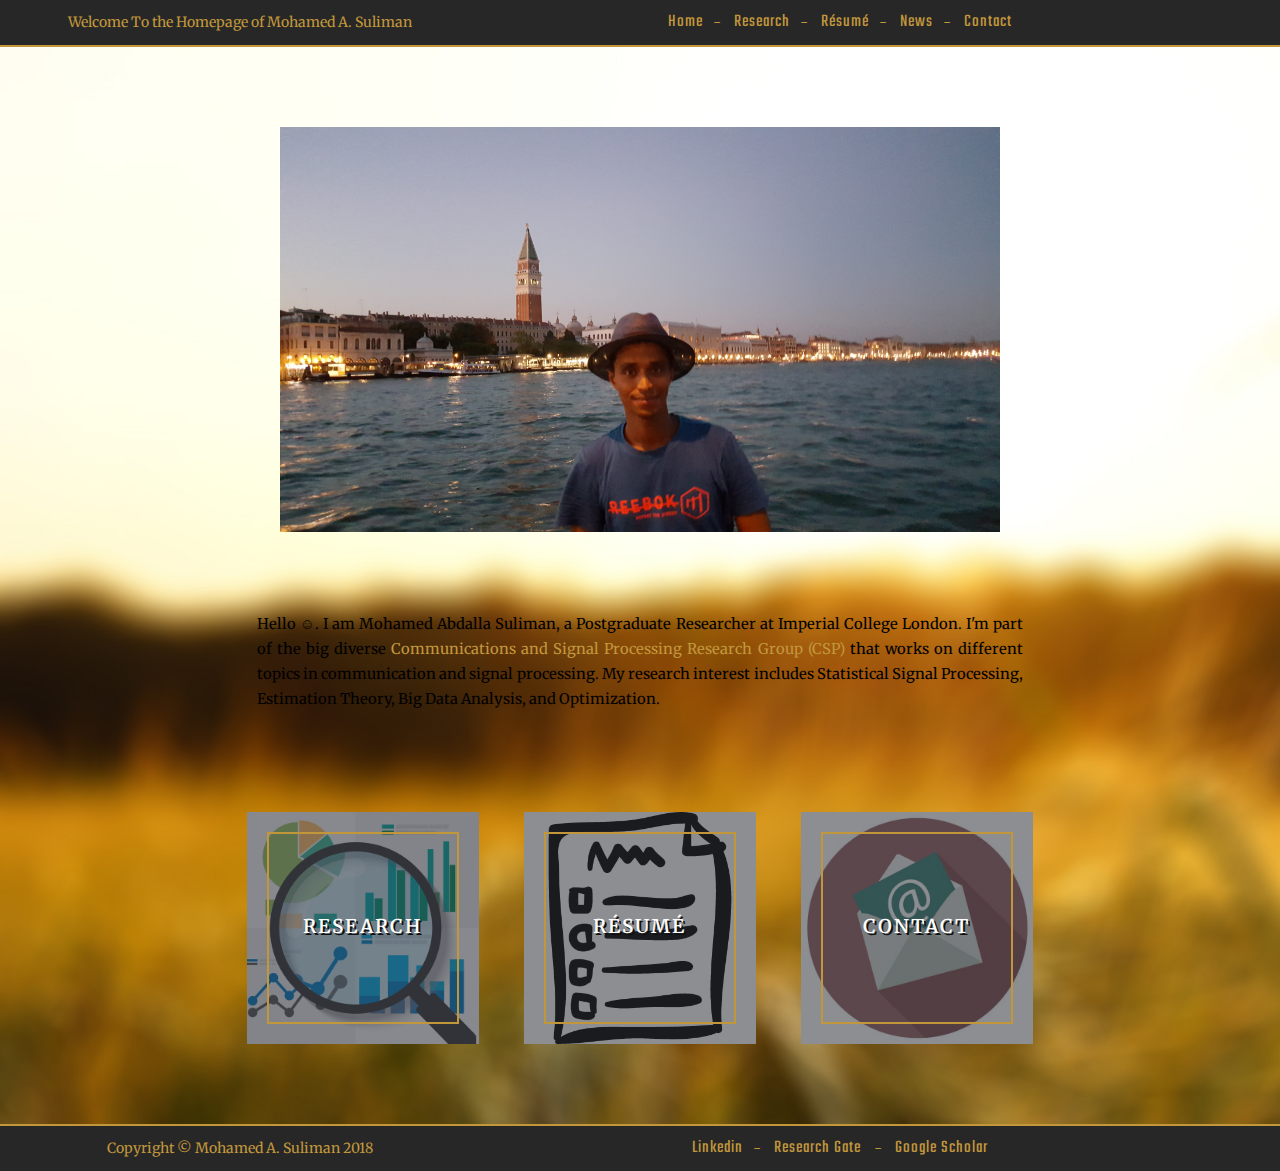
==== index.html @ 4e8c7590 "Update index.html" ====
<!DOCTYPE html>
<!--[if lt IE 7 ]><html class="ie ie6" lang="en"> <![endif]-->
<!--[if IE 7 ]><html class="ie ie7" lang="en"> <![endif]-->
<!--[if IE 8 ]><html class="ie ie8" lang="en"> <![endif]-->
<!--[if (gte IE 9)|!(IE)]><!--><html lang="en"> <!--<![endif]-->
<head>

    <!-- Basic Page Needs
  ================================================== -->
	<meta charset="utf-8">
	<title>Mohamed A. Suliman</title>
	<meta name="description" content="#">
	<meta name="author" content="www.zerotheme.com">
	
    <!-- Mobile Specific Metas
  ================================================== -->
	<meta name="viewport" content="width=device-width, initial-scale=1, maximum-scale=1">
    
    <!-- CSS
  ================================================== -->
  	<link rel="stylesheet" href="css/zerogrid.css">
	<link rel="stylesheet" href="css/style.css">
	<link rel="stylesheet" href="css/menu.css">
	<link rel="stylesheet" href="css/lightbox.css">
	
	<!-- Custom Fonts -->
	<link href="font-awesome/css/font-awesome.min.css" rel="stylesheet" type="text/css">
	<link href="academicons/css/academicons.min.css  " rel="stylesheet" type="text/css">
	
	<!-- Owl Carousel Assets -->
    <link href="owl-carousel/owl.carousel.css" rel="stylesheet">
    <!-- <link href="owl-carousel/owl.theme.css" rel="stylesheet"> -->
	
	<script src="js/jquery-3.1.1.min.js"></script>
	<script src="js/script.js"></script>

	<!--[if lt IE 8]>
       <div style=' clear: both; text-align:center; position: relative;'>
         <a href="http://windows.microsoft.com/en-US/internet-explorer/products/ie/home?ocid=ie6_countdown_bannercode">
           <img src="http://storage.ie6countdown.com/assets/100/images/banners/warning_bar_0000_us.jpg" border="0" height="42" width="820" alt="You are using an outdated browser. For a faster, safer browsing experience, upgrade for free today." />
        </a>
      </div>
    <![endif]-->
    <!--[if lt IE 9]>
		<script src="js/html5.js"></script>
		<script src="js/css3-mediaqueries.js"></script>
	<![endif]-->
    
</head>
<body>
<div class="wrap-body">

<!--////////////////////////////////////Header-->
<header>
	<div class="wrap-header" >
		<!--Top-->
		<div id="top">
			<div class="zerogrid">
				<div class="row">
					<div class="col-1-3">
						<span>Welcome To the Homepage of Mohamed A. Suliman</span> 
					</div>
					<div class="col-2-3">
						<ul class="list-inline top-link link">
							<li><a href="/">Home</a></li>
							<li><a href="/research.html">Research</a></li>
							<li><a href="/resume.html">Résumé</a></li>
							<li><a href="/News.html">News</a></li>
							<li><a href="/contact1.html">Contact</a></li>
						</ul>
					</div>
				</div>
			</div>
		</div>
		<!---Main Header--->	
		
		
		<!---Top Menu--->
		
	</div>
</header>



<!--////////////////////////////////////Container-->
<section id="container">
	<div class="wrap-container">
<!-----------------content-box-2-------------------->
		<section class="content-box boxstyle-2 box-2">
			<div class="zerogrid">
				<div class="row wrap-box"><!--Start Box-->
			    <img src="images/image.jpg" style="margin:auto auto auto auto; display:block" width="720" height="680" />
					<div class="row">
						<div class="col-2-3 offset-1-6">
							<div class="header">
							</div>
							<p class="lead"></p>
							<div class="row">
									<div class="wrap-col" style="text-align: justify;">
										<p style="color: black; font-size:105%; margin-bottom:100px"> Hello &#9786;. I am Mohamed Abdalla Suliman, a Postgraduate Researcher at Imperial College London. I'm part of the big diverse <a target="_blank" href="http://www.imperial.ac.uk/electrical-engineering/research/comms-and-signal-processing/"> <font color="#c2973c">Communications and Signal Processing Research Group (CSP)</font></a> that works on different topics in communication and signal processing. My research interest includes Statistical Signal Processing, Estimation Theory, Big Data Analysis, and Optimization.</p>
									</div> 
							</div>
							<div class="col-1-3">
							<div class="portfolio-box zoom-effect" style="margin-right:30px">
								<img src="images/res_logo.jpg" class="img-responsive" alt="">
								<div class="portfolio-box-caption">
									<div class="portfolio-box-caption-content">
										<div class="project-name">
											Research
										</div>

										<div class="project-button">
											<a href="research.html" class="button button-skin">Enter</a>
										</div>
									</div>
								</div>
							</div>
						</div>
							
							
							
					      <div class="col-1-3">
							<div class="portfolio-box zoom-effect" style="margin-left:15px; margin-right:15px">
								<img src="images/cv_logo.jpg" class="img-responsive" alt="">
								<div class="portfolio-box-caption">
									<div class="portfolio-box-caption-content">
										<div class="project-name">
											Résumé
										</div>
										<div class="project-button">
											<a href="resume.html" class="button button-skin">Enter</a>
										</div>
									</div>
								</div>
							</div>
						</div>
							
						<div class="col-1-3">
							<div class="portfolio-box zoom-effect" style="margin-left:30px">
								<img src="images/contact.jpg" class="img-responsive" alt="">
								<div class="portfolio-box-caption">
									<div class="portfolio-box-caption-content">
										<div class="project-name">
											Contact
										</div>
										<div class="project-button">
											<a href="contact1.html" class="button button-skin">Enter</a>
										</div>
									</div>
								</div>
							</div>
						</div>
							
						</div>
					</div>
					<div id="owl-slide" class="owl-carousel">

					</div>
				</div>
			</div>
		</section>		
		
		
		
	</div>
</section>

<!--////////////////////////////////////Footer-->
<footer>
	<div class="wrap-footer" >
		<div id="bottom">
			<div class="zerogrid">
				<div class="row">
					<div class="col-1-3">
						<span>Copyright &copy Mohamed A. Suliman 2018 </span> 
					</div>
					<div class="col-2-3">
						<ul class="list-inline top-link link">
							<li><a target="_blank" href="https://www.linkedin.com/in/mohamed-a-suliman-51623092/?ppe=1">Linkedin</a></li>
							<li><a target="_blank" href="https://www.researchgate.net/profile/Mohamed_Suliman13">Research Gate</a> </li>
							<li><a target="_blank" href="https://scholar.google.com/citations?user=UFmt3JEAAAAJ&hl=en"><font color="#c2973c">Google Scholar</font></a> </li>
						</ul>
					</div>
				</div>
			</div>
		</div>
       </div>
	
</footer>
	

	
	<!-- carousel -->
	<script src="owl-carousel/owl.carousel.js"></script>
    <script>
    $(document).ready(function() {
	  $("#owl-slide").owlCarousel({
			autoPlay: false,
			items : 3,
			itemsDesktop : [1199,3],
			itemsDesktopSmall : [979,3],
			itemsTablet : [768, 2],
			itemsMobile : [479, 1],
			navigation: true,
			navigationText: ['<i class="fa fa-angle-left"></i>', '<i class="fa fa-angle-right"></i>'],
			pagination: false
		  });
    });
    </script>
	
</div>
</body></html>
---- css/zerogrid.css ----
/*
Zerotheme.com | Free Html5 Responsive Templates
Zerogrid - A Single Grid System for Responsive Design
Author: Kimmy
Version : 3.0
Author URI: https://www.zerotheme.com/
*/
/* -------------------------------------------- */
/* ------------------Grid System--------------- */ 
.zerogrid{ width: 1200px; position: relative; margin: 0 auto; padding: 0px;}
.zerogrid:after { content: "\0020"; display: block; height: 0; clear: both; visibility: hidden; }

.zerogrid .f-right{float: right!important;}
.zerogrid .f-left{float: left!important;}

.zerogrid .row{}
.zerogrid .row:before,.row:after { content: '\0020'; display: block; overflow: hidden; visibility: hidden; width: 0; height: 0; }
.zerogrid .row:after{clear: both; }
.zerogrid .row{zoom: 1;}

.zerogrid .wrap-col{margin:10px;}

.zerogrid .col-1-2, .zerogrid .col-1-3, .zerogrid .col-2-3, .zerogrid .col-1-4, .zerogrid .col-2-4, .zerogrid .col-3-4, .zerogrid .col-1-5, .zerogrid .col-2-5, .zerogrid .col-3-5, .zerogrid .col-4-5, .zerogrid .col-1-6, .zerogrid .col-2-6, .zerogrid .col-3-6, .zerogrid .col-4-6, .zerogrid .col-5-6{float:left; display: inline-block;}

.zerogrid .col-full{width:100%;}

.zerogrid .col-1-2,.zerogrid .col-1-2-fixed{width:50%;}
.zerogrid .offset-1-2{margin-left: 50%;}

.zerogrid .col-1-3,.zerogrid .col-1-3-fixed{width:33.33%;}
.zerogrid .col-2-3,.zerogrid .col-2-3-fixed{width:66.66%;}
.zerogrid .offset-1-3{margin-left: 33.33%;}
.zerogrid .offset-2-3{margin-left: 66.66%;}

.zerogrid .col-1-4,.zerogrid .col-1-4-fixed{width:25%;}
.zerogrid .col-2-4,.zerogrid .col-2-4-fixed{width:50%;}
.zerogrid .col-3-4,.zerogrid .col-3-4-fixed{width:75%;}
.zerogrid .offset-1-4{margin-left: 25%;}
.zerogrid .offset-2-4{margin-left: 50%;}
.zerogrid .offset-3-4{margin-left: 75%;}

.zerogrid .col-1-5,.zerogrid .col-1-5-fixed{width:20%;}
.zerogrid .col-2-5,.zerogrid .col-2-5-fixed{width:40%;}
.zerogrid .col-3-5,.zerogrid .col-3-5-fixed{width:60%;}
.zerogrid .col-4-5,.zerogrid .col-4-5-fixed{width:80%;}
.zerogrid .offset-1-5{margin-left: 20%;}
.zerogrid .offset-2-5{margin-left: 40%;}
.zerogrid .offset-3-5{margin-left: 60%;}
.zerogrid .offset-4-5{margin-left: 80%;}

.zerogrid .col-1-6,.zerogrid .col-1-6-fixed{width:16.66%;}
.zerogrid .col-2-6,.zerogrid .col-2-6-fixed{width:33.33%;}
.zerogrid .col-3-6,.zerogrid .col-3-6-fixed{width:50%;}
.zerogrid .col-4-6,.zerogrid .col-4-6-fixed{width:66.66%;}
.zerogrid .col-5-6,.zerogrid .col-5-6-fixed{width:83.33%;}
.zerogrid .offset-1-6{margin-left: 16.66%;}
.zerogrid .offset-2-6{margin-left: 33.33%;}
.zerogrid .offset-3-6{margin-left: 50%;}
.zerogrid .offset-4-6{margin-left: 66.66%;}
.zerogrid .offset-5-6{margin-left: 83.33%;}

@media only screen and (min-width: 960px) and (max-width: 1199px) {
	.zerogrid{width:960px;}
}

@media only screen and (min-width: 768px) and (max-width: 959px) {
	.zerogrid{width:768px;}
}

@media only screen and (max-width: 767px) {
	.zerogrid, .zerogrid .col-1-2, .zerogrid .col-1-3, .zerogrid .col-2-3, .zerogrid .col-1-4, .zerogrid .col-2-4, .zerogrid .col-3-4, .zerogrid .col-1-5, .zerogrid .col-2-5, .zerogrid .col-3-5, .zerogrid .col-4-5, .zerogrid .col-1-6, .zerogrid .col-2-6, .zerogrid .col-3-6, .zerogrid .col-4-6, .zerogrid .col-5-6{width:100%;}
	
	.zerogrid .offset-1-2, .zerogrid .offset-1-3, .zerogrid .offset-2-3, .zerogrid .offset-1-4, .zerogrid .offset-2-4, .zerogrid .offset-3-4, .zerogrid .offset-1-5, .zerogrid .offset-2-5, .zerogrid .offset-3-5, .zerogrid .offset-4-5, .zerogrid .offset-1-6, .zerogrid .offset-2-6, .zerogrid .offset-3-6, .zerogrid .offset-4-6, .zerogrid .offset-5-6{margin-left:0;}
}
---- css/style.css ----
/*
Zerotheme.com | Free Html5 Responsive Templates
Author URI: https://www.zerotheme.com/
*/

@import url(https://fonts.googleapis.com/css?family=Merriweather:400,700);
@import url('https://fonts.googleapis.com/css?family=Teko:300,400');
/* ---------------------------------------------------------------------------- */
/* ------------------------------------Reset----------------------------------- */
/* ---------------------------------------------------------------------------- */
a,abbr,acronym,address,applet,article,aside,audio,b,blockquote,big,body,center,canvas,caption,cite,code,command,datalist,dd,del,details,dfn,dl,div,dt,em,embed,fieldset,figcaption,figure,font,footer,form,h1,h2,h3,h4,h5,h6,header,hgroup,html,i,iframe,img,ins,kbd,keygen,label,legend,li,meter,nav,object,ol,output,p,pre,progress,q,s,samp,section,small,span,source,strike,strong,sub,sup,table,tbody,tfoot,thead,th,tr,tdvideo,tt,u,ul,var{background:transparent;border:0 none;font-size:100%;margin:0;padding:0;border:0;outline:0;vertical-align:top;}ol, ul {list-style:none;}blockquote, q {quotes:none;}table, table td {padding:0;border:none;border-collapse:collapse;}img {vertical-align:top;}embed {vertical-align:top;}
article, aside, audio, canvas, command, datalist, details, embed, figcaption, figure, footer, header, hgroup, keygen, meter, nav, output, progress, section, source, video {display:block;}
mark, rp, rt, ruby, summary, time {display:inline;}
input, textarea {border:0; padding:0; margin:0; outline: 0;}
iframe {border:0; margin:0; padding:0;}
input, textarea, select {margin:0; padding:0px;}


/* ---------------------------------------------------------------------------- */
/* ---------------------------------------------------------------------------- */
/* ---------------------------------------------------------------------------- */
* {
  -webkit-box-sizing: border-box;
     -moz-box-sizing: border-box;
          box-sizing: border-box;
}

::-moz-selection{background: #c2973c none repeat scroll 0 0;color: #fff;text-shadow:none}
::selection{background: #c2973c none repeat scroll 0 0;color: #fff;text-shadow:none}

/* ---------------------------------------------------------------------------- */
/* ---------------------------------------------------------------------------- */
/* ---------------------------------------------------------------------------- */

html { -webkit-text-size-adjust: none;}
.video embed,.video object,.video iframe { width: 100%;  height: auto;}
img{max-width:100%;	height: auto;width: auto\9; /* ie8 */}

a{color: #c2973c;text-decoration: none;-moz-transition: 0.3s;
    -ms-transition: 0.3s;
    -o-transition: 0.3s;
	transition-duration: 0.3s;}
a:hover {color: #c2973c;}

h1, h2 	{font-size: 25px;line-height: 25px;}
h3, h4	{font-size: 20px;line-height: 20px;}
h5, h6	{font-size: 16px;line-height: 16px;}
h1,h2,h3,h4,h5,h6{font-family: "Merriweather",serif;letter-spacing: 1px;font-weight: 700;line-height:1.2;}

p{margin: 10px 0;color: #777;}

.t-center{text-align: center;}
.t-left{text-align: left;}
.t-right{text-align: right;}
.f-right{float: right;}
.f-left{float: left;}

.post{}
.post:after, .post:before, article:after, article:before, section:after, section:before{clear: both; content: '\0020'; display: block; visibility: hidden; width: 0; height: 0;}

.clear{content: "\0020"; display: block; height: 0; clear: both; visibility: hidden; }
.clearfix:after, .clearfix:before{clear: both; content: '\0020'; display: block; visibility: hidden; width: 0; height: 0;}

.list-inline li{display: inline-block;}

/* --Line-- */
hr{ margin: 20px auto 0; padding: 0; max-width: 210px;border: 0; border-top: double 4px;text-align: center;display: block; line-height: 1px; height: auto;-webkit-box-sizing: content-box;
  -moz-box-sizing: content-box;
  -ms-box-sizing: content-box;
  -o-box-sizing: content-box;
  box-sizing: content-box;}

hr.line01:after, 
hr.line02:after,
hr.line03:after{content: url(../images/rose.png);display: inline-block;position: relative;top: -12px;padding: 0 10px;}

hr.line01 {border-color: #111;}
hr.line01:after {color: #111;background-color: #F7F7F7;}

hr.line02 {border-color: #111;}
hr.line02:after {color: #111;background-color: #ffffff;}

hr.line03 {border-color: #fff;}
hr.line03:after {color: #fff;background-color: #303231;}

/* ---------------------------------------------------------------------------- */
/* ------------------------------------Html-Body------------------------------- */
/* ---------------------------------------------------------------------------- */
html, body {height: 100%;width:100%; padding:0; margin:0;}
body {background: #fff;color: #3F3F3F;font: 14px/25px Arial;font-family: "Merriweather",serif; font-weight: 400;}
body .wrap-body{}

/* ---------------------------------------------------------------------------- */
/* -------------------------------------Header--------------------------------- */
/* ---------------------------------------------------------------------------- */
#top {padding: 10px 0; color: #c2973c;background: #272727;border-bottom: 2px solid #c2973c;}
#top .top-search{}
#top ul.top-link {}

.link{}
.link a{display:inline-block;text-decoration:none;letter-spacing:1px; color: #c2973c;font-family: "Teko",serif;font-size: 18px;}
.link a:hover{color:#fff}
.link li:after{content: "-";padding: 0 10px;}
.link li:last-child:after{content:'';padding:0px;display:none}
ul.link li{padding: 0;margin: 0;}

@media  (max-width: 767px){
	
}

header{text-align: center;}

<link rel="icon" href="/images/emo/favicon.png">


header .wrap-header{}
header .main-header{background: url(../images/me.jpg);background-size: cover;position: relative;overflow: hidden;padding: 150px 0;}
header .main-header:before{position: absolute;content: ""; height: 100%; width: 100%;background: rgba(0, 0, 0, .5);top: 0;left: 0;right: 0;bottom: 0;}

header .contact-info{padding: 0 46px 0 0;color: #acb4b6;display: inline-block;font-size: 12px;line-height: 20px;position: relative;}

header .contact-info::before {font-size: 23px;height: 30px;line-height: 30px;width: 30px;color: #c2973c;font-family: "FontAwesome, academicons";margin: 0;padding: 10px;position: absolute;text-align: center;top: 0;border: 1px solid #ccc;border-radius: 50%;}
.left.contact-info::before{content: "\f017";right: 0;}
.right.contact-info::before{content: "\f095";left: 0;}
.left.contact-info{padding: 5px 70px 0 0;text-align: right;}
.right.contact-info{padding: 5px 0 0 70px;text-align: left;}

header #logo{}
@media screen and (max-width:767px){
	header .main-header{padding-top: 50px;}
	header #logo{margin: 20px 0;}
}

/* ---------------------------------------------------------------------------- */
/* -------------------------------------Container------------------------------ */
/* ---------------------------------------------------------------------------- */
#container {}
#container .wrap-container{background: #ffffff;}

/* ---content-box--- */
.content-box {}
.content-box .wrap-box {padding:80px 10px; position: relative;}
.content-box .header {text-align: center; margin: 20px 0 70px;}
.content-box .header h2{font-size: 45px;font-weight: bold;line-height: 1.2;color: #111;}
.content-box .header .wrapper{padding: 5px; display: inline-block;}
.content-box .header .intro {color: #c2973c;font-size: 18px;font-weight: bold;margin-bottom: 10px;}

.content-box.boxstyle-1{background: url(../images/bg-3.jpg);position: relative;}
.content-box.boxstyle-1:before{position: absolute;content: ""; height: 100%; width: 100%;background: rgba(45, 50, 56,0.55);top: 0;left: 0;right: 0;bottom: 0;visibility: initial;}
.content-box.boxstyle-2{background: url(../images/bg-2.jpg);background-size:cover;}
.content-box.boxstyle-3{background: #222 url(../images/bg3.jpg) fixed;color: #fff;}

.content-box.box-1 {}
.content-box.box-1 h1{font-size: 38px;color: #333;line-height: 1.2;margin-bottom: 30px;}
.content-box.box-1 span{color: #c2973c;font-size: 52px;}
.content-box.box-1 .lead {font-size: 21px;color: #555;}

.content-box.box-2 p{color: #373737;margin-bottom: 30px}
.content-box.box-2 .lead {font-size: 25px;color: #272727;text-align: center;}
.content-box.box-2 blockquote {position: relative;padding: 20px 100px 0;margin-bottom: 30px;text-align: center;font-size: 25px; border:none;line-height: 1.2;display: block}
.content-box.box-2 blockquote > p{color: #171717;}
.content-box.box-2 blockquote:before, .content-box.box-2 blockquote:after {position: absolute;width: 30px;height: 30px;font-size: 70px;line-height: 1; color: #111;}
.content-box.box-2 blockquote:before {top: 0;left: 0;content: "\201C"; }
.content-box.box-2 blockquote:after {top: 0;right: 0;content: "\201D"; }
@media only screen and (max-width: 1100px) {
 .content-box.box-2 blockquote {font-size: 22px; } 
 }
@media only screen and (max-width: 960px) {
 .content-box.box-2 blockquote {padding: 30px 40px;font-size: 22px; }
 .content-box.box-2 blockquote:before, .content-box.box-2 blockquote:after {width: 20px;height: 20px;font-size: 40px; } 
 }
@media only screen and (max-width: 690px) {
 .content-box.box-2 blockquote {padding: 10px 20px;font-size: 20px; }
 .content-box.box-2  blockquote:before, .content-box.box-2 blockquote:after {font-size: 19px; } 
 }
 .content-box.box-2 .owl-carousel .item{padding: 0 10px;}
 .content-box.box-2 .owl-carousel .item p{margin: 0; }

.content-box.box-3 .wrap-box{padding: 0;}
.content-box.box-3 .portfolio-box-caption .portfolio-box-caption-content .project-name {font-size: 29px;margin-bottom: 10px;}
.content-box.box-3 .portfolio-box-caption .portfolio-box-caption-content .project-category {font-size: 17px;}
.content-box.box-3 .button-skin {background: #fff;color: #111;border:2px solid #fff;}
.content-box.box-3 .button-skin:hover{background: transparent;color: #fff;border:2px solid #fff;}


.content-box.box-4 p{color: #fff;}

/* ---MainContent-Article--- */
#main-content{margin: 40px 0;}
#main-content .wrap-content{padding: 0 30px 20px;}
#main-content .wrap-content h3{margin-bottom: 10px;}

article{padding-bottom: 30px;margin-bottom: 30px;}
article:last-child{border-bottom: none;padding-bottom: 0;}
article:after, article:before{clear: both; content: '\0020'; display: block; visibility: hidden; width: 0; height: 0;}

.post-inner{background:#1A1A1A;}
.post-inner figure {display: table-cell;overflow: hidden;position: relative;width: 50%;}
.post-inner figure img {bottom: 0;left: 50%;max-width: none !important;position: absolute;top: 0;transform: translateX(-50%);}
.post-inner figure.alignleft, 
.post-inner figure.alignright {float: none;}
.post-content{display: table-cell;padding: 60px 64px;vertical-align: top;width: 50%;}
.post-content p{color: #fff;}
.post-content .entry-content {padding-left: 40px;padding-right: 40px;}
.post-content .entry-meta{margin: 10px 0 20px;}
.post-content .entry-meta a{color: #eee;}
.post-content .entry-meta a:hover{color: #C2973C;}
.post-content .entry-meta i{margin: 3px 5px;}
.post-content .button-skin {background: #fff;color: #111;border:2px solid #fff;margin-top: 30px;}
.post-content .button-skin:hover{background: transparent;color: #fff;border:2px solid #fff;}

.post-inner figure + .post-content {padding-right: 32px;text-align: left;}
.post-inner figure + .post-content .entry-content {padding: 0;}
.post-inner figure + .post-content .entry-title::before {text-align: left;}

@media (max-width: 767px) {
	.post-content {padding: 30px 15px !important;}
	.post-inner figure img {left: 0;position: relative;transform: none;width: 100%;}
	.post-inner figure + .post-content {padding: 30px 15px !important;}
}

@media (max-width: 991px) {
	.post-inner figure, 
	.post-content {display: block;width: 100%;}
	.post-inner figure {height: 300px;margin-bottom: 0;opacity: 0.5;}
	.post-inner figure + .post-content {padding: 40px;text-align: center;}
}


/* ---------------------------------------------------------------------------- */
/* -------------------------------------Footer--------------------------------- */
/* ---------------------------------------------------------------------------- */


#bottom {padding: 10px 0; color: #c2973c;background: #272727;border-top: 2px solid #c2973c;}
#bottom .bottom-search{}
#bottom ul.bottom-link {}

.link{}
.link a{display:inline-block;text-decoration:none;letter-spacing:1px; color: #c2973c;font-family: "Teko",serif;font-size: 18px;}
.link a:hover{color:#fff}
.link li:after{content: "-";padding: 0 10px;}
.link li:last-child:after{content:'';padding:0px;display:none}
ul.link li{padding: 0;margin: 0;}

@media  (max-width: 767px){
	
}


footer{text-align: center;}


footer .wrap-footer{}
footer .main-footer:before{position: absolute;content: ""; height: 100%; width: 100%;background: rgba(0, 0, 0, .5);top: 0;left: 0;right: 0;bottom: 0;}

footer .contact-info{padding: 0 46px 0 0;color: #acb4b6;display: inline-block;font-size: 12px;line-height: 20px;position: relative;}

footer .contact-info::before {font-size: 23px;height: 30px;line-height: 30px;width: 30px;color: #c2973c;font-family: "FontAwesome, academicons";margin: 0;padding: 10px;position: absolute;text-align: center;top: 0;border: 1px solid #ccc;border-radius: 50%;}
.left.contact-info::before{content: "\f017";right: 0;}
.right.contact-info::before{content: "\f095";left: 0;}
.left.contact-info{padding: 5px 70px 0 0;text-align: right;}
.right.contact-info{padding: 5px 0 0 70px;text-align: left;}

footer #logo{}
@media screen and (max-width:767px){
	footer .main-footer{padding-bottom: 50px;}
	footer #logo{margin: 20px 0;}
}

/* ---------------------------------------------------------------------------- */
/* -------------------------------------Contact-------------------------------- */
/* ---------------------------------------------------------------------------- */
.contact h3{margin-left: 30px;}
#contact_form {padding:0px 25px;}

#ff label {cursor:pointer;margin:5px 0;display:block;font-weight:bold;}

#ff input[type="text"], #ff input[type="email"]{display:block;width:100%;color:#111;background-color:#F3F3F3;border:1px solid #999;padding:13px;margin: 5px 0 25px 0;font-size: 16px;max-height: 45px;}

textarea {display:block;width:100%;height:200px;background-color:#F3F3F3; color:#111;border:1px solid #999;padding:10px;margin: 5px 0 25px 0;}



/* ---------------------------------------------------------------------------- */
/* -------------------------------------Button--------------------------------- */
/* ---------------------------------------------------------------------------- */
.button{
	cursor: pointer;
	font-size: 13px;
	border:1px solid #ffffff; 
	display: inline-block;
	text-decoration: none;
	margin: 5px 0;
	color: #fff;
	padding: 10px 15px;
	-webkit-transition: all .35s;
	-moz-transition: all .35s;
	transition: all .35s;
	text-shadow: none;
}
.button:hover{text-decoration: none; background: #303030;}

.button-skin {background: #111;color: #fff;padding: 10px 25px;text-align: center;border:2px solid #111;font-weight: bold; font-size: 14px;letter-spacing: 2px;}
.button-skin:hover{background: transparent;color: #333;border:2px solid #333;}
.button-subcribe{background-color: #c2973c;color: #fff;font-weight: bold;}
.button-subcribe:hover{background-color: #333;}


/* ---------------------------------------------------------------------------- */
/* ------------------------------Portfolio Box--------------------------------- */
/* ---------------------------------------------------------------------------- */	
.portfolio-box {display: block;position: relative;margin: auto;overflow: hidden;}
.portfolio-box:before{z-index:1;content:"";position:absolute;left:20px;right:20px;top:20px;bottom:20px;border-top:2px solid #c2973c;border-bottom:2px solid #c2973c;transform:scale(1,1);-moz-transform:scale(1,1);-webkit-transform:scale(1,1);-ms-transform:scale(1,1);transition:all 0.4s ease-in-out 0s;-moz-transition:all 0.4s ease-in-out 0s;-webkit-transition:all 0.4s ease-in-out 0s;}
.portfolio-box:after{z-index:1;content:"";position:absolute;left:20px;right:20px;top:20px;bottom:20px;border-left:2px solid #c2973c;border-right:2px solid #c2973c;transform:scale(1,1);-moz-transform:scale(1,1);-webkit-transform:scale(1,1);-ms-transform:scale(1,1);transition:all 0.4s ease-in-out 0s;-moz-transition:all 0.4s ease-in-out 0s;-webkit-transition:all 0.4s ease-in-out 0s;}
.portfolio-box:hover:before{transform:scale(0,1);-moz-transform:scale(0,1);-webkit-transform:scale(0,1);-ms-transform:scale(0,1)}
.portfolio-box:hover:after {transform:scale(1,0);-moz-transform:scale(1,0);-webkit-transform:scale(1,0);-ms-transform:scale(1,0)}

/****** Zoom Effect ******/
.portfolio-box.zoom-effect .portfolio-box-caption{background: rgba(45, 50, 56,0.55);}
.portfolio-box.zoom-effect img{-webkit-transition: 0.5s ease;transition: 0.5s ease;}
.portfolio-box:hover.zoom-effect img{-webkit-transform:scale(1.1); /* Safari and Chrome */-moz-transform:scale(1.1); /* Firefox */-ms-transform:scale(1.1); /* IE 9 */-o-transform:scale(1.1); /* Opera */transform:scale(1.1);}


.portfolio-box .portfolio-box-caption {display: block;position: absolute;bottom: 0;width: 100%;height: 100%;text-align: center;color: #fff;-webkit-transition: all .35s;-moz-transition: all .35s;transition: all .35s;}
.portfolio-box .portfolio-box-caption .portfolio-box-caption-content {position: absolute;top: 50%;width: 100%;text-align: center;transform: translateY(-50%);}

.portfolio-box .portfolio-box-caption .portfolio-box-caption-content .project-button,
.portfolio-box .portfolio-box-caption .portfolio-box-caption-content .project-category,
.portfolio-box .portfolio-box-caption .portfolio-box-caption-content .project-name {padding: 0 15px;text-transform: uppercase;font-weight: 600;letter-spacing: 2px;text-shadow: 2px 2px #111;}
.portfolio-box .portfolio-box-caption .portfolio-box-caption-content .project-category {font-size: 13px;color: #c2973c;margin-bottom: 10px;}
.portfolio-box .portfolio-box-caption .portfolio-box-caption-content .project-name {font-size: 16px;margin-bottom: 3px;}
.portfolio-box .portfolio-box-caption .portfolio-box-caption-content .project-button{transition: all 1s ease;opacity: 0; height: 0;overflow: hidden;}

.portfolio-box:hover .portfolio-box-caption {opacity: 1;}
.portfolio-box:hover .portfolio-box-caption .portfolio-box-caption-content .project-button{opacity: 1;height: auto;}
.portfolio-box:hover .portfolio-box-caption .portfolio-box-caption-content .project-category,
.portfolio-box:hover .portfolio-box-caption .portfolio-box-caption-content .project-name{display: none;}

@media(min-width:768px) {
    .portfolio-box .portfolio-box-caption .portfolio-box-caption-content .project-category {
        font-size: 15px;
    }
    .portfolio-box .portfolio-box-caption .portfolio-box-caption-content .project-name {
        font-size: 19px;
    }
}

/* ---------------------------------------------------------------------------- */
/* ------------------------------------Crumbs---------------------------------- */
/* ---------------------------------------------------------------------------- */
.crumbs {-webkit-box-shadow: 0px 25px 18px -26px rgba(0,0,0,0.75);-moz-box-shadow: 0px 25px 18px -26px rgba(0,0,0,0.75);box-shadow: 0px 25px 18px -26px rgba(0,0,0,0.75);padding:15px 0 15px 30px;margin: 60px 0 40px;}
.crumbs ul {list-style: none;display: inline-table;}
.crumbs ul li {display: inline;}
.crumbs ul li a {display: block;float: left;background: #c2973c;text-align: center;padding: 7px 30px 8px 40px;position: relative;margin: 0 20px 0 0; font-size: 16px;text-decoration: none;color: #fff;}
.crumbs ul li a:after {content: "";  border-top: 20px solid transparent;border-bottom: 20px solid transparent;border-left: 20px solid #c2973c;position: absolute; right: -20px; top: 0;z-index: 1;-webkit-transition: border 0.3s, -webkit-transform 0.3s;-moz-transition: border 0.3s, -moz-transform 0.3s;-o-transition: border 0.3s, -o-transform 0.3s;transition: border 0.3s, transform 0.3s;}
.crumbs ul li a:before {content: "";  border-top: 20px solid transparent;border-bottom: 20px solid transparent;border-left: 20px solid #fff;position: absolute; left: 0; top: 0;}
.crumbs ul li:first-child a {border-top-left-radius: 6px; border-bottom-left-radius: 6px;}
.crumbs ul li:first-child a:before {display: none; }
.crumbs ul li:last-child a {padding-right: 40px;padding-left: 50px;border-top-right-radius: 6px; border-bottom-right-radius: 6px;}
.crumbs ul li:last-child a:after {display: none; }		
.crumbs ul li a:hover {background: #222;color: #fff;}
.crumbs ul li a:hover:after {border-left-color: #222;}
.crumbs ul li a:hover:after {border-left-color: #222;}

/* ---------------------------------------------------------------------------- */
/* ----------------------------------Carousel---------------------------------- */
/* ---------------------------------------------------------------------------- */
.owl-carousel{}
.owl-controls .owl-buttons {text-align: center;margin-top: 20px;}
.owl-carousel:hover .owl-buttons div {}
.owl-controls .owl-buttons .owl-prev,
.owl-controls .owl-buttons .owl-next {display: inline-block;margin: 10px;}
.owl-carousel .owl-buttons i.fa {font-size: 45px;color: #111;-moz-transition: 0.3s;-ms-transition: 0.3s;-o-transition: 0.3s;transition-duration: 0.3s;}
.owl-carousel .owl-buttons i.fa:hover {color: #fff;}
.owl-carousel .item{position: relative;}
.carousel-caption {position: absolute;top: 50%;transform: translateY(-50%);bottom: auto;padding: 0;text-align: center;width: 100%;left: auto;right: auto;text-shadow: none;}
.carousel-caption a:hover {color: #C2973C;}
.carousel-caption-title {margin: 0;padding: 0;}
.carousel-caption-title a {font-size: 18px;font-size: 1.125em;font-family: 'Cabin', Helvetica, sans-serif;text-transform: uppercase;letter-spacing: 2px;color: #373735;}
.carousel-caption-title {white-space: nowrap;overflow: hidden;text-overflow: ellipsis;}
.carousel-caption-category {margin: 0;padding: 0;}
.carousel-caption-category a {color: #aaaaaa;font-size: 14px;font-size: 0.875em;letter-spacing: .5px;text-transform: lowercase;}
.carousel-caption-inner {background: #fff;padding: 30px 40px;max-width: 80%;margin: 0 auto;display: inline-block;}




.hero-heading {display: inline-block;font-weight: 300;letter-spacing: 4px;line-height: 41px;margin: 29px 15px 56px;min-height: 41px;padding-left: 0.3em;position: relative;text-transform: uppercase;}
.hero-heading::before {border-top: 2px solid transparent;content: "";display: block;height: 17px;left: 0;position: absolute;top: -29px;width: 100%;}
.hero-heading::after {border-bottom: 2px solid transparent;bottom: -31px;content: "";display: block;height: 17px;left: 0;position: absolute;width: 100%;}
.hero-heading > span {display: block;margin: 0 -17px;font-size: 30px;}
.hero-heading .tl,
.hero-heading .tr, 
.hero-heading .br, 
.hero-heading .bl {display: block;height: 30px;position: absolute;width: 0;}

.hero-heading .tl {border-right: 2px solid transparent;left: 0;top: -29px;}
.hero-heading .tr {border-left: 2px solid transparent;right: 0;top: -29px;}
.hero-heading .br {border-left: 2px solid transparent;bottom: -31px;right: 0;z-index: 100;}
.hero-heading .bl {border-right: 2px solid transparent;bottom: -31px;left: 0;z-index: 100;}
.hero-heading::before, .hero-heading::after, .hero-heading .tl, .hero-heading .tr, .hero-heading .br, .hero-heading .bl {border-color: #c2973c;}


header .hero-heading{color: #fff;}
header .hero-heading::before{top: -21px;}
header .hero-heading::after{bottom: -58px;}
header .hero-heading > sup{letter-spacing: 6px;}
header .hero-heading > span {font-size: 86px;margin: 13px -17px 0;}
header .hero-heading .tl {top: -20px;height: 39px;}
header .hero-heading .tr {top: -20px;height: 39px;}
header .hero-heading .br {bottom: -56px;}
header .hero-heading .bl {bottom: -56px;}

@media(max-width:767px) {
    header .hero-heading::before{top: -17px;}
	header .hero-heading::after{bottom: -55px;}
	header .hero-heading > sup{letter-spacing: 4px;font-size: 13px;}
	header .hero-heading > span {font-size: 70px;margin: 8px -17px 0;}
	header .hero-heading .tl {top: -17px;height: 34px;}
	header .hero-heading .tr {top: -17px;height: 34px;}
	header .hero-heading .br {bottom: -53px;height: 34px;}
	header .hero-heading .bl {bottom: -53px;height: 34px;}
}

@media(max-width:500px) {
    header .hero-heading::before{top: -12px;}
	header .hero-heading::after{bottom: -39px;}
	header .hero-heading > sup{letter-spacing: 4px;font-size: 10px;}
	header .hero-heading > span {font-size: 40px;margin: 0px -15px 0;}
	header .hero-heading .tl {top: -10px;height: 32px;}
	header .hero-heading .tr {top: -10px;height: 32px;}
	header .hero-heading .br {bottom: -37px;height: 30px;}
	header .hero-heading .bl {bottom: -37px;height: 30px;}
	
	.hero-heading {letter-spacing: 3px;line-height: 32px;min-height: 32px;}
}



.history, .history li {display: block;list-style: outside none none;margin: 0;padding: 0;}
.history {border-left: 2px solid transparent;margin-left: 16px;padding-left: 47px;position: relative;}
.history li {padding-bottom: 30px;padding-top: 80px;position: relative;}
.history li:last-child {padding-bottom: 0;}
.history .heading {left: 0;position: absolute;top: 0;}
.history .title {font-size: 15px;font-weight: 700;letter-spacing: 0.3em;margin: -4px 0 0;text-transform: uppercase;color: #fff;}
.history .icon {border: 2px solid transparent;display: block;height: 35px;left: -65px;position: absolute;top: 36px;width: 35px;background: #ffffff;}
.history .icon .fa {display: block;font-size: 18px;height: 15px;left: -2px;line-height: 17px;position: absolute;text-align: center;top: 8px;width: 35px;background: #ffffff;}
.history .datetime {left: 0;position: absolute;top: 47px;}
.history, .history .icon{border-color: #c2973c;}

.datetime {border-bottom-right-radius: 3px;border-top-right-radius: 3px;color: #fff;display: block;font-size: 10px;height: 22px;left: 0;line-height: 20px;margin: -5px 0 0;padding: 0 7px;position: absolute;text-transform: uppercase;top: 42px;white-space: nowrap;}
.datetime::before {border-bottom: 11px solid transparent;border-right: 11px solid transparent;border-top: 11px solid transparent;content: "";display: block;height: 0;left: -11px;position: absolute;top: 0;width: 0;}
.datetime::before{border-right-color: #c2973c;}
.datetime{background: #c2973c;}
---- css/menu.css ----
@import url(http://fonts.googleapis.com/css?family=PT+Sans:400,700);
#cssmenu {
  background: #222;
  margin: 0;
  width: auto;
  padding: 0;
  line-height: 1;
  display: block;
  position: relative;
  z-index: 9999;
}
#cssmenu ul {
  list-style: none;
  margin: 0;
  padding: 0;
  display: block;
}
#cssmenu ul:after,
#cssmenu:after {
  content: " ";
  display: block;
  font-size: 0;
  height: 0;
  clear: both;
  visibility: hidden;
}
#cssmenu ul li {
  margin: 0;
  padding: 0;
  display: block;
  position: relative;
}
#cssmenu ul li a {
  text-decoration: none;
  display: block;
  margin: 0;
  -webkit-transition: color .2s ease;
  -moz-transition: color .2s ease;
  -ms-transition: color .2s ease;
  -o-transition: color .2s ease;
  transition: color .2s ease;
  -webkit-box-sizing: border-box;
  -moz-box-sizing: border-box;
  box-sizing: border-box;
}
#cssmenu ul li ul {
  position: absolute;
  left: -9999px;
  top: auto;
}
#cssmenu ul li ul li {
  max-height: 0;
  position: absolute;
  -webkit-transition: max-height 0.4s ease-out;
  -moz-transition: max-height 0.4s ease-out;
  -ms-transition: max-height 0.4s ease-out;
  -o-transition: max-height 0.4s ease-out;
  transition: max-height 0.4s ease-out;
  background: #313131;
}
#cssmenu ul li ul li.has-sub:after {
  display: block;
  position: absolute;
  content: "";
  height: 10px;
  width: 10px;
  border-radius: 5px;
  background: #000000;
  z-index: 1;
  top: 13px;
  right: 15px;
}
#cssmenu.align-right ul li ul li.has-sub:after {
  right: auto;
  left: 15px;
}
#cssmenu ul li ul li.has-sub:before {
  display: block;
  position: absolute;
  content: "";
  height: 0;
  width: 0;
  border: 3px solid transparent;
  border-left-color: #ffffff;
  z-index: 2;
  top: 15px;
  right: 15px;
}
#cssmenu.align-right ul li ul li.has-sub:before {
  right: auto;
  left: 15px;
  border-left-color: transparent;
  border-right-color: #ffffff;
}
#cssmenu ul li ul li a {
  font-size: 14px;
  font-weight: 400;
  text-transform: none;
  color: #d1d1d1;
  letter-spacing: 0;
  display: block;
  width: 170px;
  padding: 11px 10px 11px 20px;
}
#cssmenu ul li ul li:hover {
	background: #4A4C4E;
	
}

#cssmenu ul li ul li:hover > a,
#cssmenu ul li ul li.active > a {
  color: #fff;
}
#cssmenu ul li ul li:hover:after,
#cssmenu ul li ul li.active:after {
  background: #1A1C1E;
}
#cssmenu ul li ul li:hover > ul {
  left: 100%;
  top: 0;
}
#cssmenu ul li ul li:hover > ul > li {
  max-height: 72px;
  position: relative;
}
#cssmenu > ul > li {
  float: left;
}
#cssmenu.align-center > ul > li {
  float: none;
  display: inline-block;
}
#cssmenu.align-center > ul {
  text-align: center;
}
#cssmenu.align-center ul ul {
  text-align: left;
}
#cssmenu.align-right > ul {
  float: right;
}
#cssmenu.align-right > ul > li:hover > ul {
  left: auto;
  right: 0;
}
#cssmenu.align-right ul ul li:hover > ul {
  right: 100%;
  left: auto;
}
#cssmenu.align-right ul ul li a {
  text-align: right;
}
#cssmenu > ul > li:after {
  content: "";
  display: block;
  position: absolute;
  width: 100%;
  height: 0;
  top: 0;
  z-index: 0;
  background: #c2973c;
  -webkit-transition: height .2s;
  -moz-transition: height .2s;
  -ms-transition: height .2s;
  -o-transition: height .2s;
  transition: height .2s;
}
#cssmenu > ul > li.has-sub > a {
  padding-right: 40px;
}
#cssmenu > ul > li.has-sub > a:after {
  display: block;
  content: "";
  background: #ffffff;
  height: 12px;
  width: 12px;
  position: absolute;
  border-radius: 13px;
  right: 14px;
  top: 16px;
}
#cssmenu > ul > li.has-sub > a:before {
  display: block;
  content: "";
  border: 4px solid transparent;
  border-top-color: #4A4C4E;
  z-index: 2;
  height: 0;
  width: 0;
  position: absolute;
  right: 16px;
  top: 21px;
}
#cssmenu > ul > li > a {
  color: #fff;
  padding: 15px 20px;
  font-weight: 600;
  letter-spacing: 1px;
  text-transform: uppercase;
  font-size: 14px;
  z-index: 2;
  position: relative;
}
#cssmenu > ul > li:hover:after,
#cssmenu > ul > li.active:after {
  height: 100%;
}
#cssmenu > ul > li:hover > a,
#cssmenu > ul > li.active > a {
  color: #fff;
}
#cssmenu > ul > li:hover > a:after,
#cssmenu > ul > li.active > a:after {
  background: #000000;
}
#cssmenu > ul > li:hover > a:before,
#cssmenu > ul > li.active > a:before {
  border-top-color: #ffffff;
}
#cssmenu > ul > li:hover > ul {
  left: 0;
}
#cssmenu > ul > li:hover > ul > li {
  max-height: 72px;
  position: relative;
}
#cssmenu #menu-button {
  display: none;
}
#cssmenu > ul > li > a {
  display: block;
}
#cssmenu > ul > li {
  width: auto;
}
#cssmenu > ul > li > ul {
  width: 170px;
  display: block;
}
#cssmenu > ul > li > ul > li {
  width: 170px;
  display: block;
}
@media all and (max-width: 800px), only screen and (-webkit-min-device-pixel-ratio: 2) and (max-width: 1024px), only screen and (min--moz-device-pixel-ratio: 2) and (max-width: 1024px), only screen and (-o-min-device-pixel-ratio: 2/1) and (max-width: 1024px), only screen and (min-device-pixel-ratio: 2) and (max-width: 1024px), only screen and (min-resolution: 192dpi) and (max-width: 1024px), only screen and (min-resolution: 2dppx) and (max-width: 1024px) {
  #cssmenu > ul {
    max-height: 0;
    overflow: hidden;
    -webkit-transition: max-height 0.35s ease-out;
    -moz-transition: max-height 0.35s ease-out;
    -ms-transition: max-height 0.35s ease-out;
    -o-transition: max-height 0.35s ease-out;
    transition: max-height 0.35s ease-out;
  }
  #cssmenu > ul > li > ul {
    width: 100%;
    display: block;
  }
  #cssmenu.align-right ul li a {
    text-align: left;
  }
  #cssmenu > ul > li > ul > li {
    width: 100%;
    display: block;
  }
  #cssmenu.align-right ul ul li a {
    text-align: left;
  }
  #cssmenu > ul > li > ul > li > a {
    width: 100%;
    display: block;
  }
  #cssmenu ul li ul li a {
    width: 100%;
  }
  #cssmenu.align-center > ul {
    text-align: left;
  }
  #cssmenu.align-center > ul > li {
    display: block;
  }
  #cssmenu > ul.open {
    max-height: 1000px;
    border-top: 1px solid rgba(110, 110, 110, 0.25);
  }
  #cssmenu ul {
    width: 100%;
  }
  #cssmenu ul > li {
    float: none;
    width: 100%;
  }
  #cssmenu ul li a {
    -webkit-box-sizing: border-box;
    -moz-box-sizing: border-box;
    box-sizing: border-box;
    width: 100%;
    padding: 12px 20px;
  }
  #cssmenu ul > li:after {
    display: none;
  }
  #cssmenu ul li.has-sub > a:after,
  #cssmenu ul li.has-sub > a:before,
  #cssmenu ul li ul li.has-sub:after,
  #cssmenu ul li ul li.has-sub:before {
    display: none;
  }
  #cssmenu ul li ul,
  #cssmenu ul li ul li ul,
  #cssmenu ul li ul li:hover > ul,
  #cssmenu.align-right ul li ul,
  #cssmenu.align-right ul li ul li ul,
  #cssmenu.align-right ul li ul li:hover > ul {
    left: 0;
    position: relative;
    right: auto;
  }
  #cssmenu ul li ul li,
  #cssmenu ul li:hover > ul > li {
    max-height: 999px;
    position: relative;
    background: none;
  }
  #cssmenu ul li ul li a {
    padding: 8px 20px 8px 35px;
    color: #ffffff;
  }
  #cssmenu ul li ul ul li a {
    padding: 8px 20px 8px 50px;
  }
  #cssmenu ul li ul li:hover > a {
    color: #000000;
  }
  #cssmenu #menu-button {
    display: block;
    -webkit-box-sizing: border-box;
    -moz-box-sizing: border-box;
    box-sizing: border-box;
    width: 100%;
    padding: 15px 20px;
    text-transform: uppercase;
    font-weight: 700;
    font-size: 14px;
    letter-spacing: 1px;
    color: #ffffff;
    cursor: pointer;
  }
  #cssmenu #menu-button:after {
    display: block;
    content: '';
    position: absolute;
    height: 3px;
    width: 22px;
    border-top: 2px solid #ffffff;
    border-bottom: 2px solid #ffffff;
    right: 20px;
    top: 16px;
  }
  #cssmenu #menu-button:before {
    display: block;
    content: '';
    position: absolute;
    height: 3px;
    width: 22px;
    border-top: 2px solid #ffffff;
    right: 20px;
    top: 26px;
  }
}
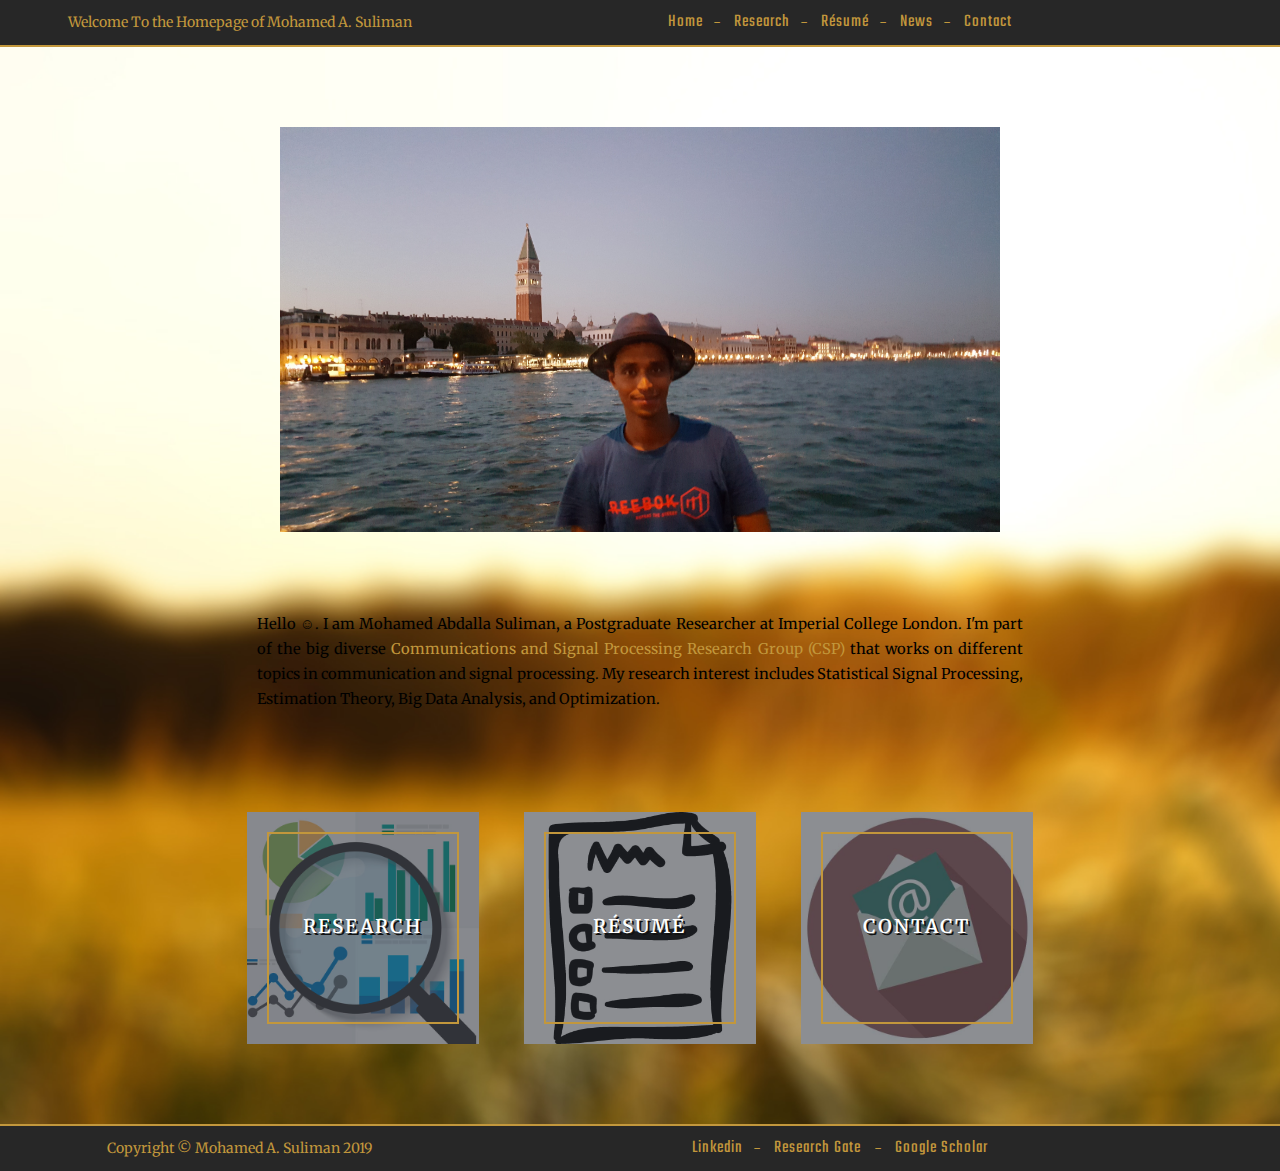
==== commit dca0d549: "Update index.html" ====
--- a/index.html
+++ b/index.html
@@ -172,7 +172,7 @@
 			<div class="zerogrid">
 				<div class="row">
 					<div class="col-1-3">
-						<span>Copyright &copy Mohamed A. Suliman 2018 </span> 
+						<span>Copyright &copy Mohamed A. Suliman 2019 </span> 
 					</div>
 					<div class="col-2-3">
 						<ul class="list-inline top-link link">
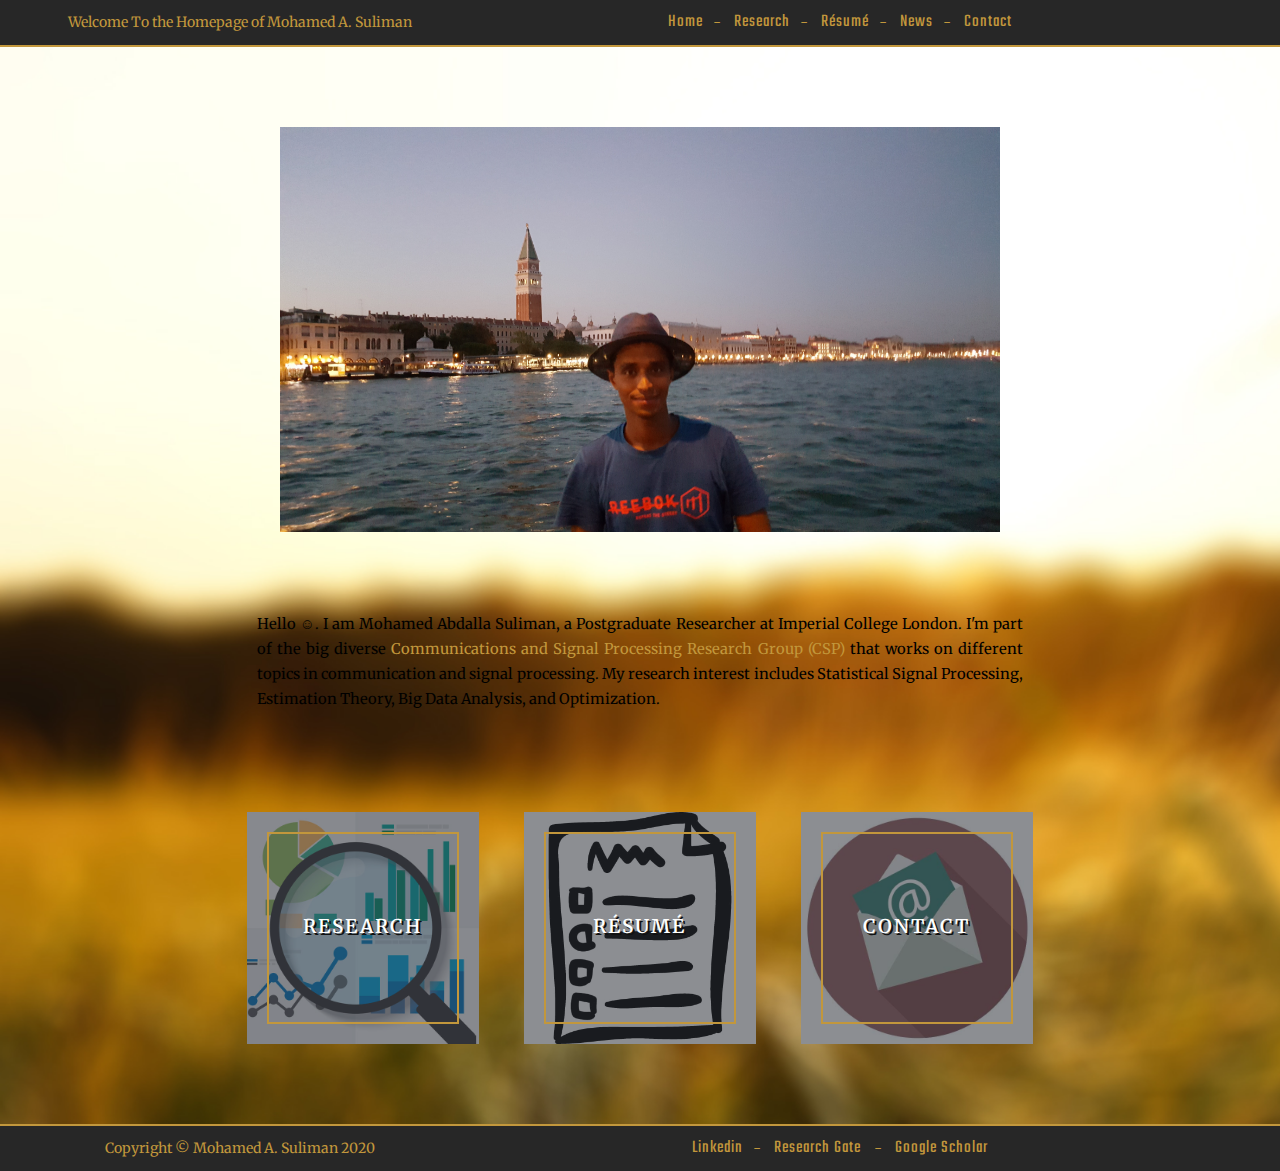
==== commit 821fd988: "Update index.html" ====
--- a/index.html
+++ b/index.html
@@ -172,7 +172,7 @@
 			<div class="zerogrid">
 				<div class="row">
 					<div class="col-1-3">
-						<span>Copyright &copy Mohamed A. Suliman 2019 </span> 
+						<span>Copyright &copy Mohamed A. Suliman 2020 </span> 
 					</div>
 					<div class="col-2-3">
 						<ul class="list-inline top-link link">
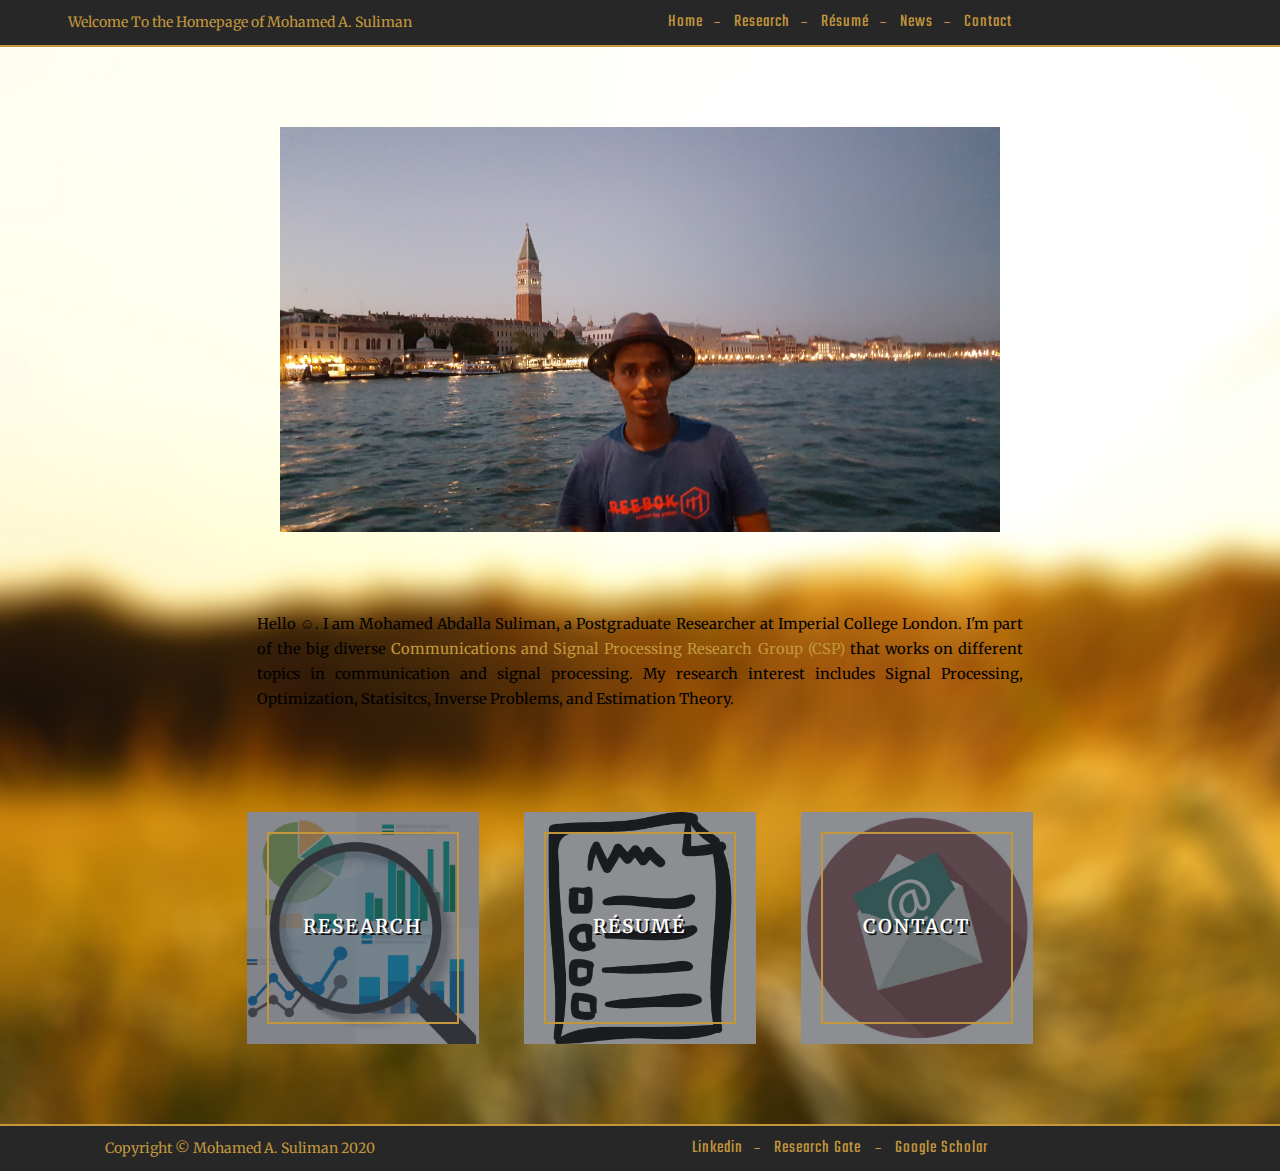
==== commit ff9c3727: "Update index.html" ====
--- a/index.html
+++ b/index.html
@@ -97,7 +97,7 @@
 							<p class="lead"></p>
 							<div class="row">
 									<div class="wrap-col" style="text-align: justify;">
-										<p style="color: black; font-size:105%; margin-bottom:100px"> Hello &#9786;. I am Mohamed Abdalla Suliman, a Postgraduate Researcher at Imperial College London. I'm part of the big diverse <a target="_blank" href="http://www.imperial.ac.uk/electrical-engineering/research/comms-and-signal-processing/"> <font color="#c2973c">Communications and Signal Processing Research Group (CSP)</font></a> that works on different topics in communication and signal processing. My research interest includes Statistical Signal Processing, Estimation Theory, Big Data Analysis, and Optimization.</p>
+										<p style="color: black; font-size:105%; margin-bottom:100px"> Hello &#9786;. I am Mohamed Abdalla Suliman, a Postgraduate Researcher at Imperial College London. I'm part of the big diverse <a target="_blank" href="http://www.imperial.ac.uk/electrical-engineering/research/comms-and-signal-processing/"> <font color="#c2973c">Communications and Signal Processing Research Group (CSP)</font></a> that works on different topics in communication and signal processing. My research interest includes Signal Processing, Optimization, Statisitcs, Inverse Problems, and Estimation Theory.</p>
 									</div> 
 							</div>
 							<div class="col-1-3">
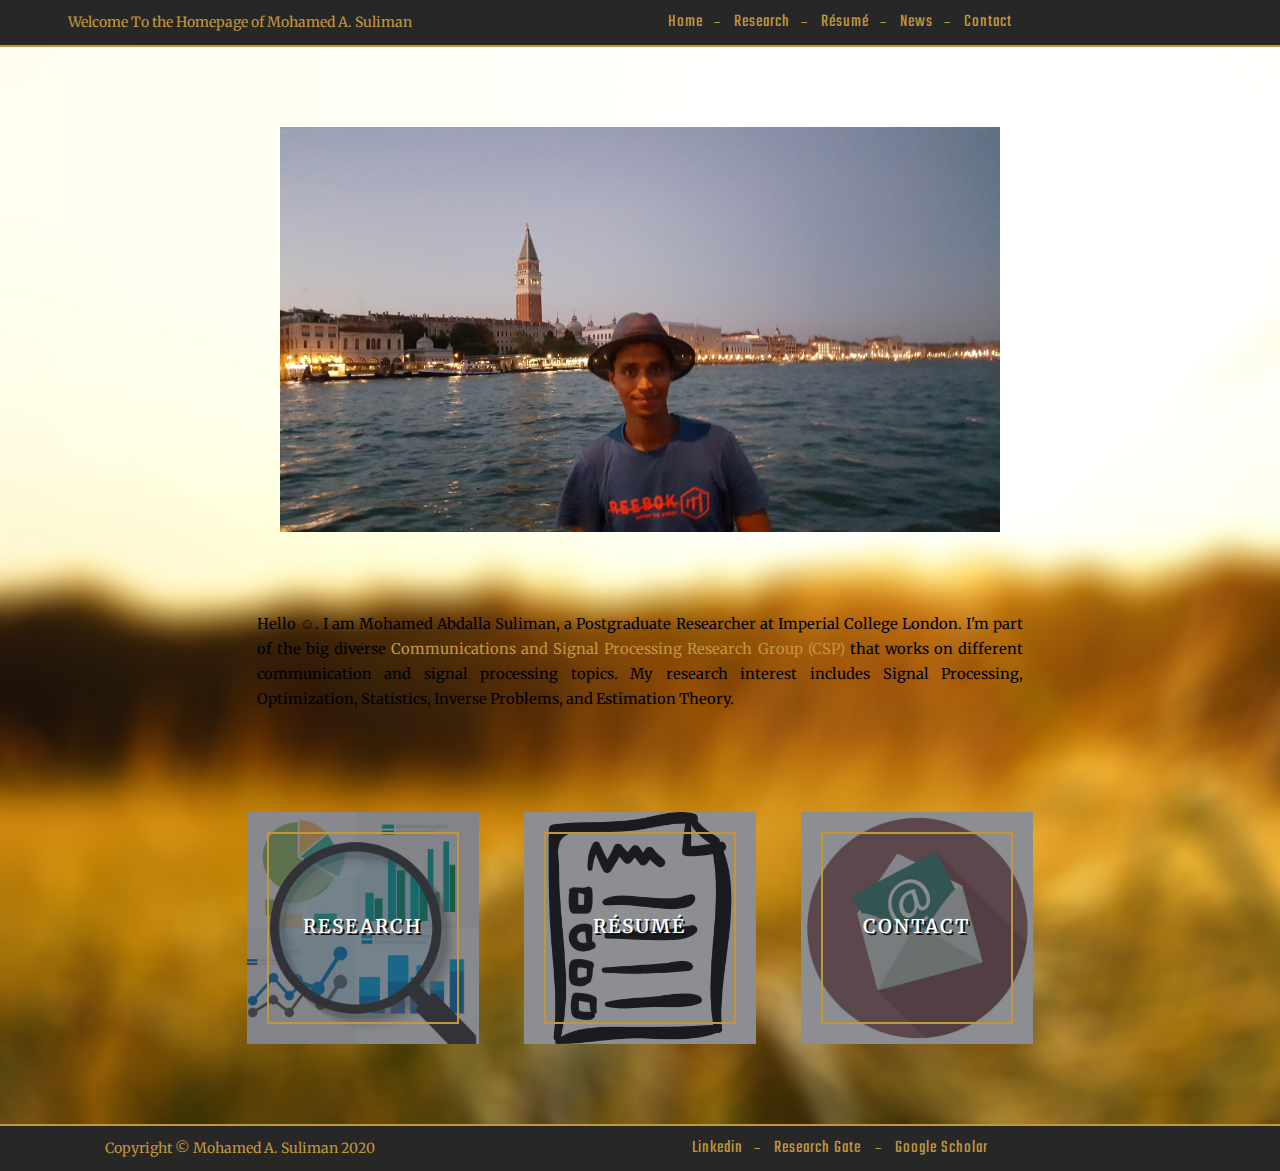
==== commit f47c8242: "Update index.html" ====
--- a/index.html
+++ b/index.html
@@ -97,7 +97,7 @@
 							<p class="lead"></p>
 							<div class="row">
 									<div class="wrap-col" style="text-align: justify;">
-										<p style="color: black; font-size:105%; margin-bottom:100px"> Hello &#9786;. I am Mohamed Abdalla Suliman, a Postgraduate Researcher at Imperial College London. I'm part of the big diverse <a target="_blank" href="http://www.imperial.ac.uk/electrical-engineering/research/comms-and-signal-processing/"> <font color="#c2973c">Communications and Signal Processing Research Group (CSP)</font></a> that works on different topics in communication and signal processing. My research interest includes Signal Processing, Optimization, Statisitcs, Inverse Problems, and Estimation Theory.</p>
+										<p style="color: black; font-size:105%; margin-bottom:100px"> Hello &#9786;. I am Mohamed Abdalla Suliman, a Postgraduate Researcher at Imperial College London. I'm part of the big diverse <a target="_blank" href="http://www.imperial.ac.uk/electrical-engineering/research/comms-and-signal-processing/"> <font color="#c2973c">Communications and Signal Processing Research Group (CSP)</font></a> that works on different communication and signal processing topics. My research interest includes Signal Processing, Optimization, Statistics, Inverse Problems, and Estimation Theory.</p>
 									</div> 
 							</div>
 							<div class="col-1-3">
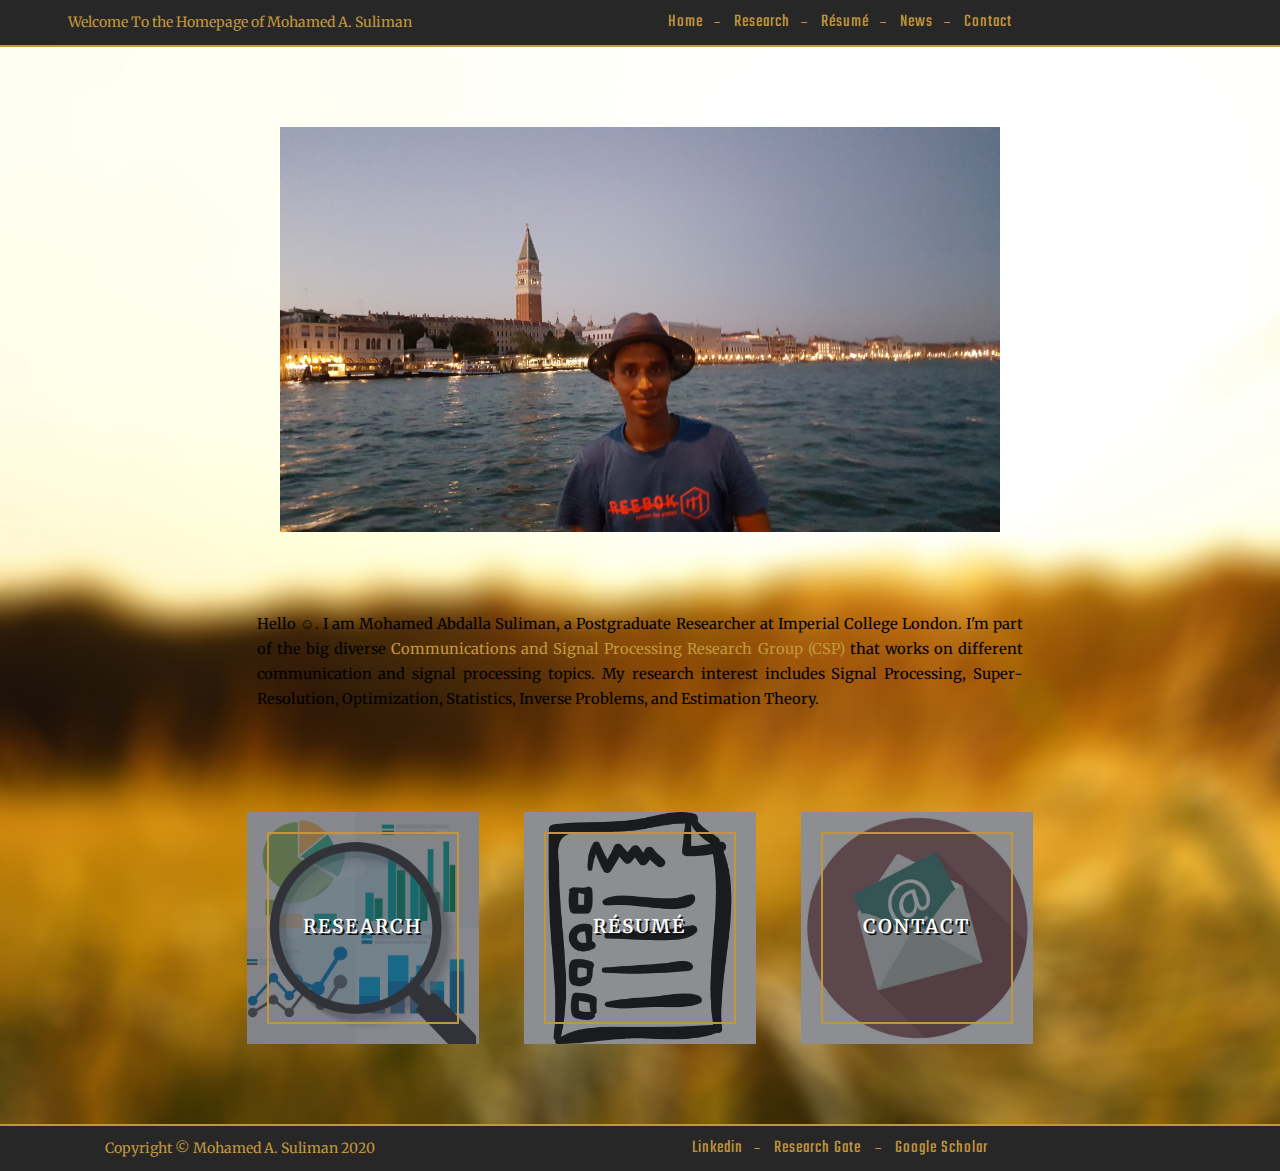
==== commit 5713209f: "Update index.html" ====
--- a/index.html
+++ b/index.html
@@ -97,7 +97,7 @@
 							<p class="lead"></p>
 							<div class="row">
 									<div class="wrap-col" style="text-align: justify;">
-										<p style="color: black; font-size:105%; margin-bottom:100px"> Hello &#9786;. I am Mohamed Abdalla Suliman, a Postgraduate Researcher at Imperial College London. I'm part of the big diverse <a target="_blank" href="http://www.imperial.ac.uk/electrical-engineering/research/comms-and-signal-processing/"> <font color="#c2973c">Communications and Signal Processing Research Group (CSP)</font></a> that works on different communication and signal processing topics. My research interest includes Signal Processing, Optimization, Statistics, Inverse Problems, and Estimation Theory.</p>
+										<p style="color: black; font-size:105%; margin-bottom:100px"> Hello &#9786;. I am Mohamed Abdalla Suliman, a Postgraduate Researcher at Imperial College London. I'm part of the big diverse <a target="_blank" href="http://www.imperial.ac.uk/electrical-engineering/research/comms-and-signal-processing/"> <font color="#c2973c">Communications and Signal Processing Research Group (CSP)</font></a> that works on different communication and signal processing topics. My research interest includes Signal Processing, Super-Resolution, Optimization, Statistics, Inverse Problems, and Estimation Theory.</p>
 									</div> 
 							</div>
 							<div class="col-1-3">
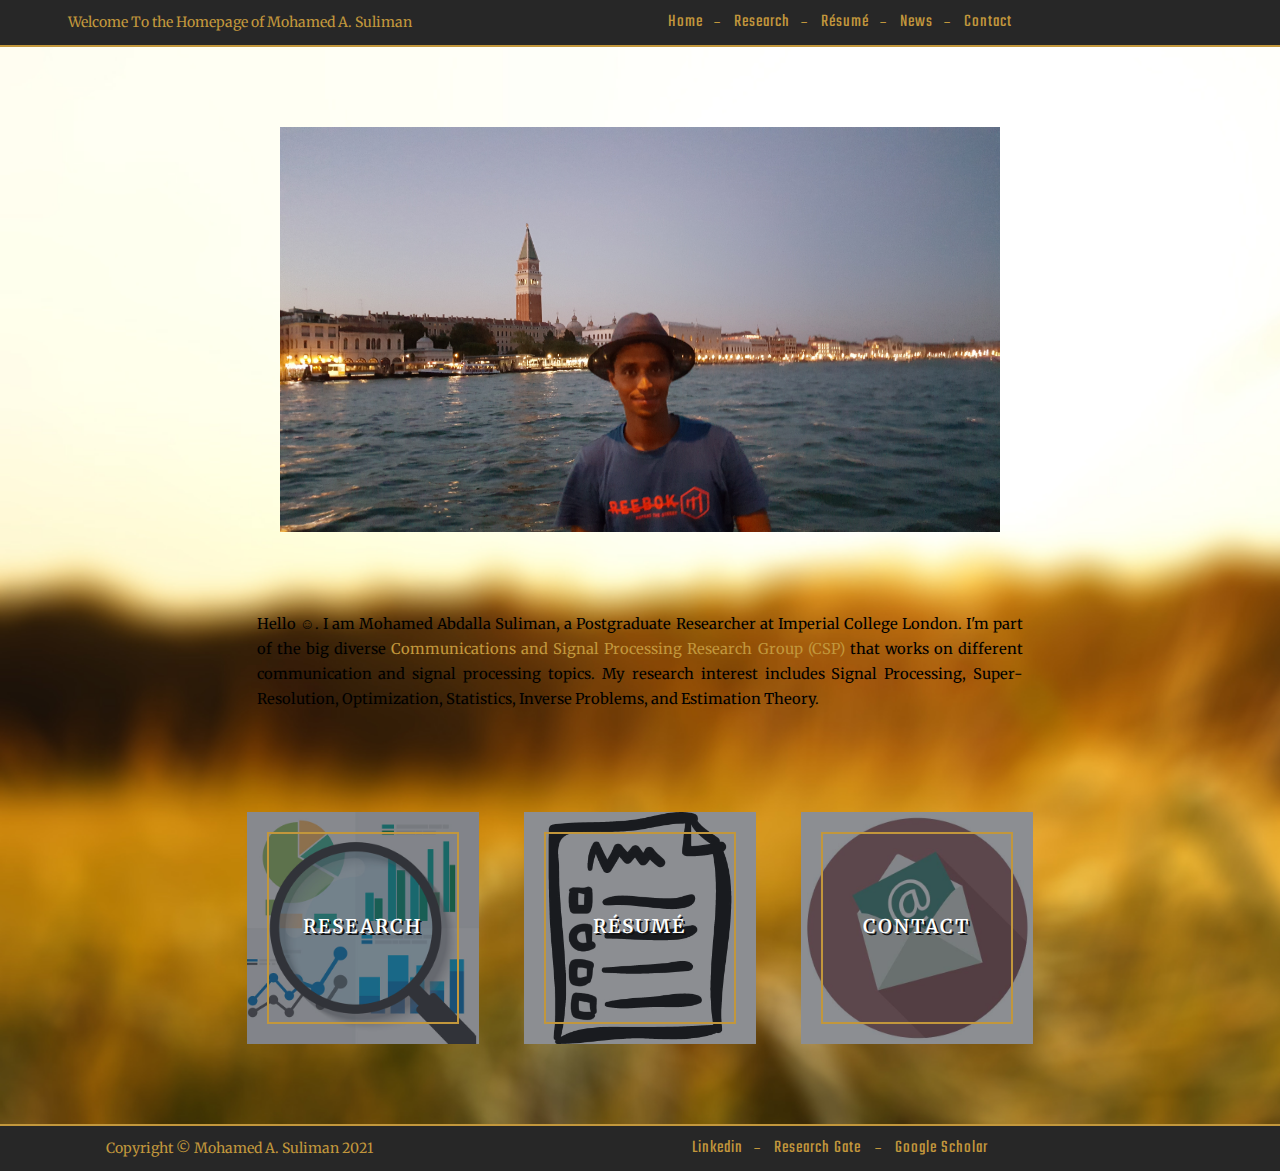
==== commit 292b5ef7: "Update index.html" ====
--- a/index.html
+++ b/index.html
@@ -172,7 +172,7 @@
 			<div class="zerogrid">
 				<div class="row">
 					<div class="col-1-3">
-						<span>Copyright &copy Mohamed A. Suliman 2020 </span> 
+						<span>Copyright &copy Mohamed A. Suliman 2021 </span> 
 					</div>
 					<div class="col-2-3">
 						<ul class="list-inline top-link link">
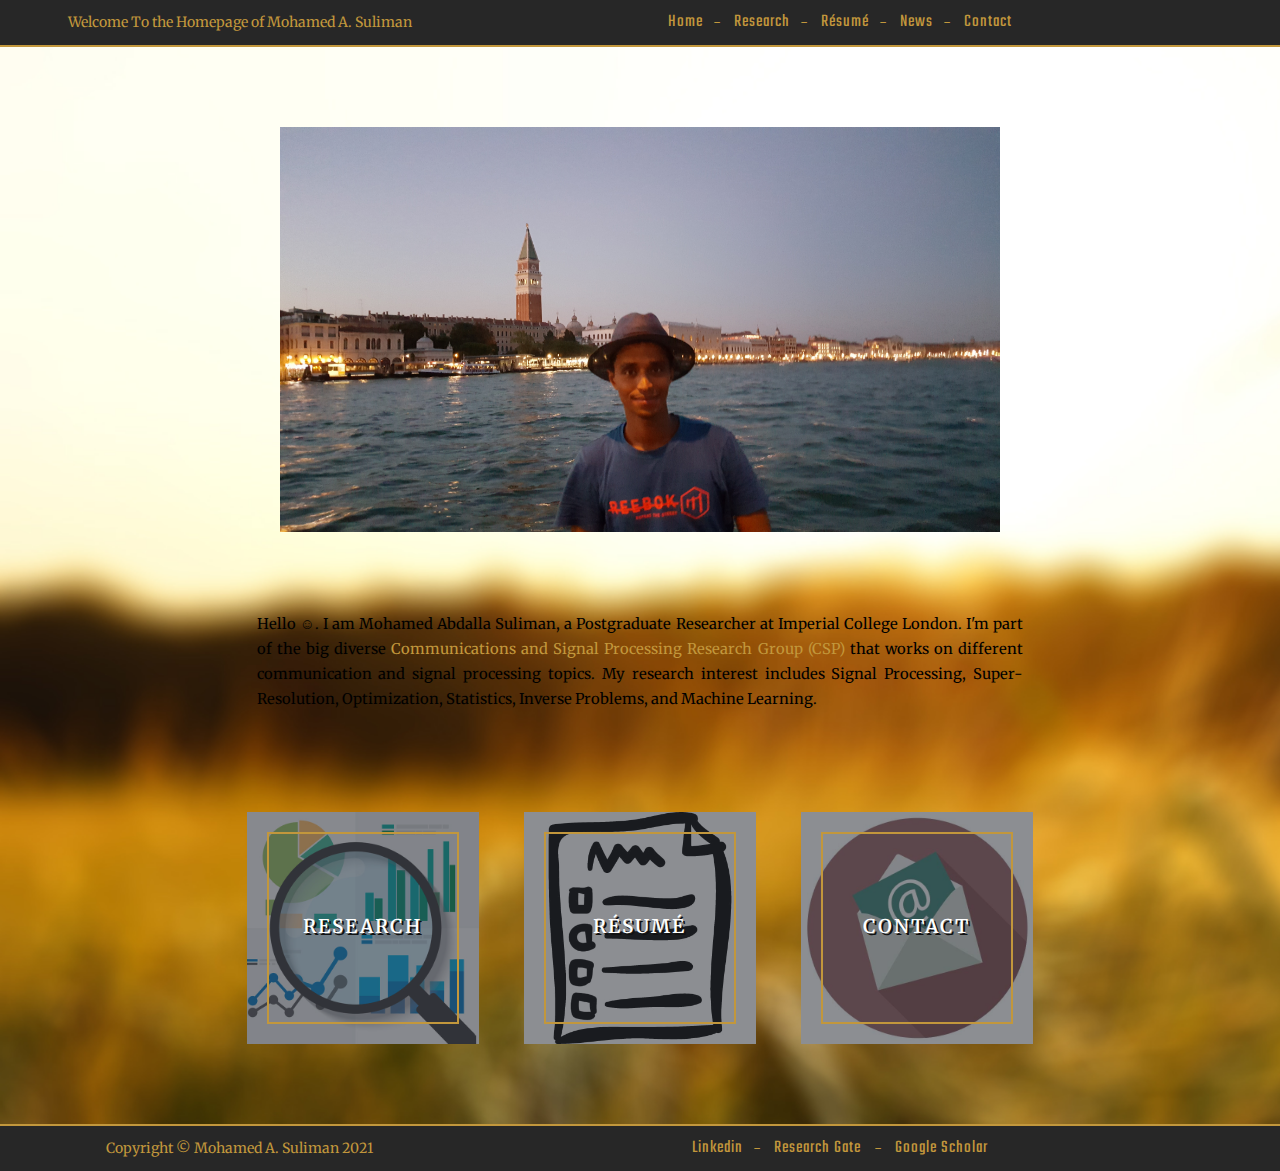
==== commit 41db631d: "Update index.html" ====
--- a/index.html
+++ b/index.html
@@ -97,7 +97,7 @@
 							<p class="lead"></p>
 							<div class="row">
 									<div class="wrap-col" style="text-align: justify;">
-										<p style="color: black; font-size:105%; margin-bottom:100px"> Hello &#9786;. I am Mohamed Abdalla Suliman, a Postgraduate Researcher at Imperial College London. I'm part of the big diverse <a target="_blank" href="http://www.imperial.ac.uk/electrical-engineering/research/comms-and-signal-processing/"> <font color="#c2973c">Communications and Signal Processing Research Group (CSP)</font></a> that works on different communication and signal processing topics. My research interest includes Signal Processing, Super-Resolution, Optimization, Statistics, Inverse Problems, and Estimation Theory.</p>
+										<p style="color: black; font-size:105%; margin-bottom:100px"> Hello &#9786;. I am Mohamed Abdalla Suliman, a Postgraduate Researcher at Imperial College London. I'm part of the big diverse <a target="_blank" href="http://www.imperial.ac.uk/electrical-engineering/research/comms-and-signal-processing/"> <font color="#c2973c">Communications and Signal Processing Research Group (CSP)</font></a> that works on different communication and signal processing topics. My research interest includes Signal Processing, Super-Resolution, Optimization, Statistics, Inverse Problems, and Machine Learning.</p>
 									</div> 
 							</div>
 							<div class="col-1-3">
